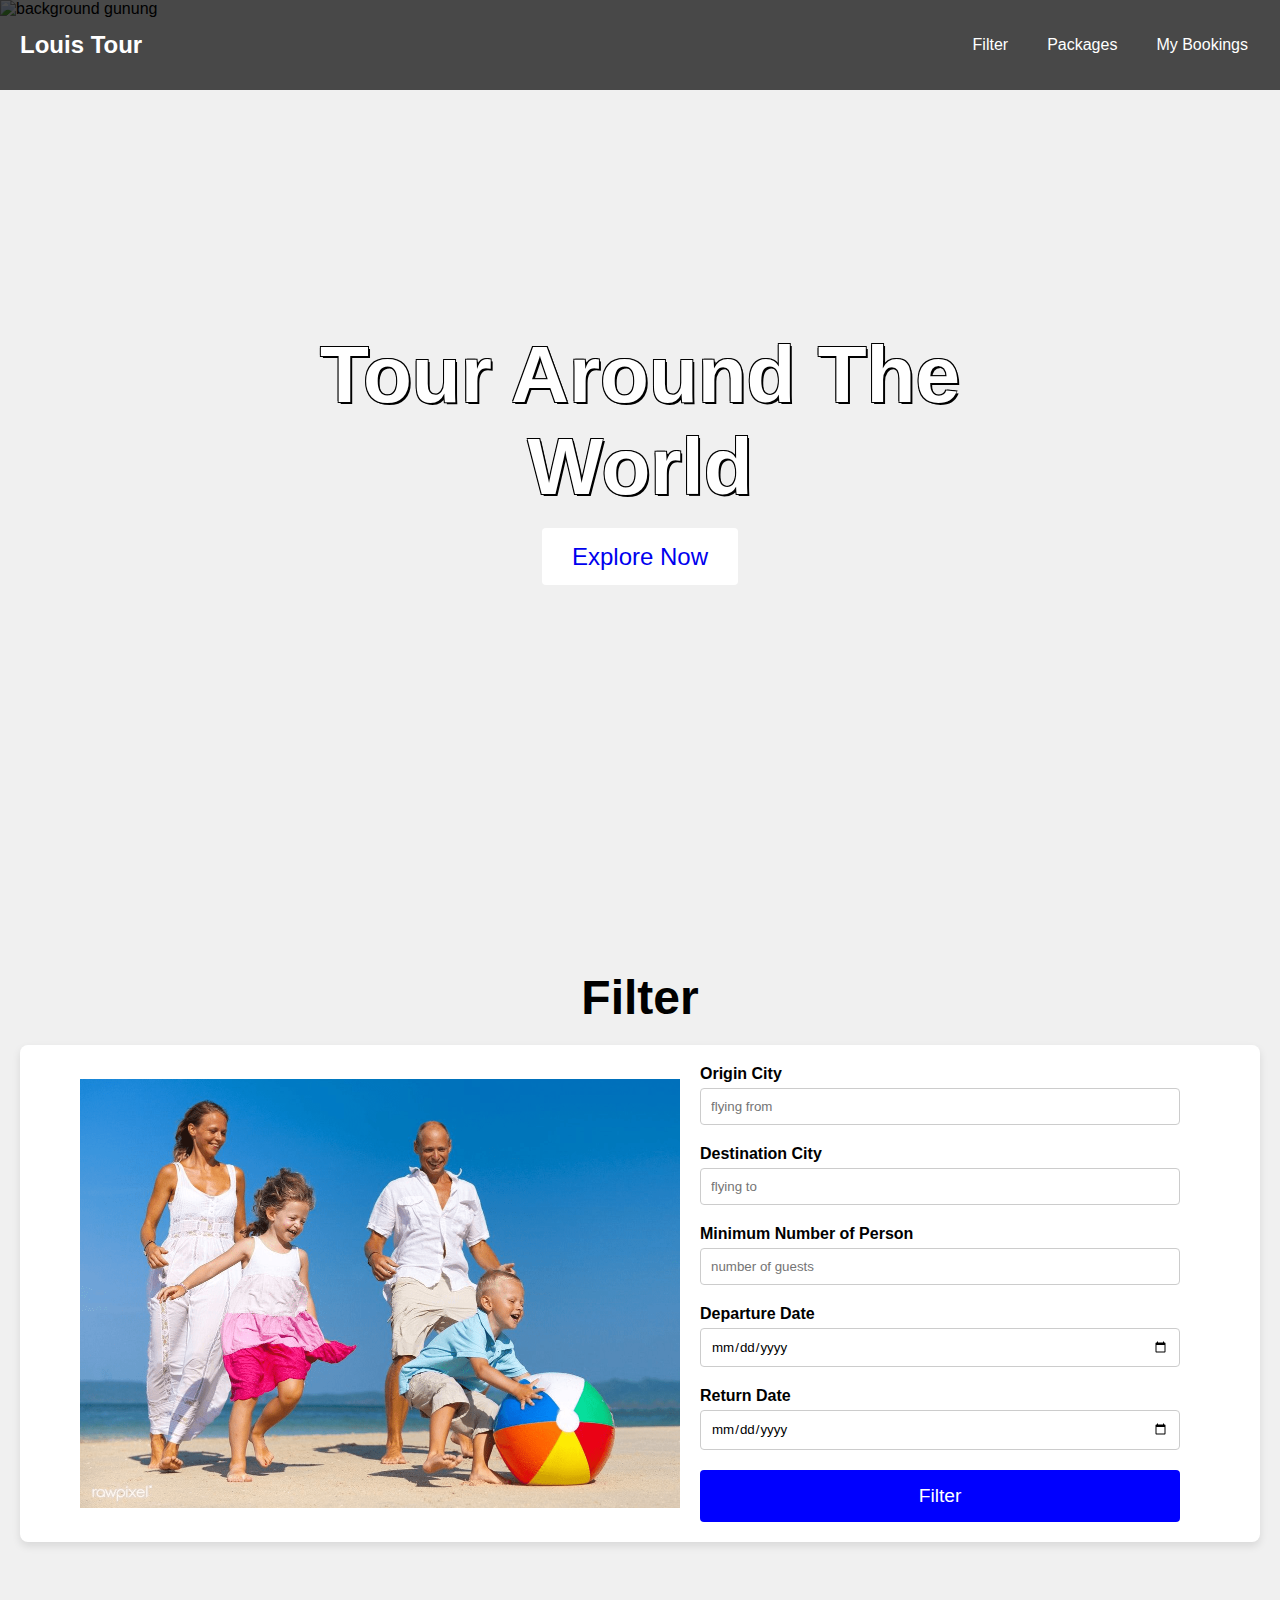
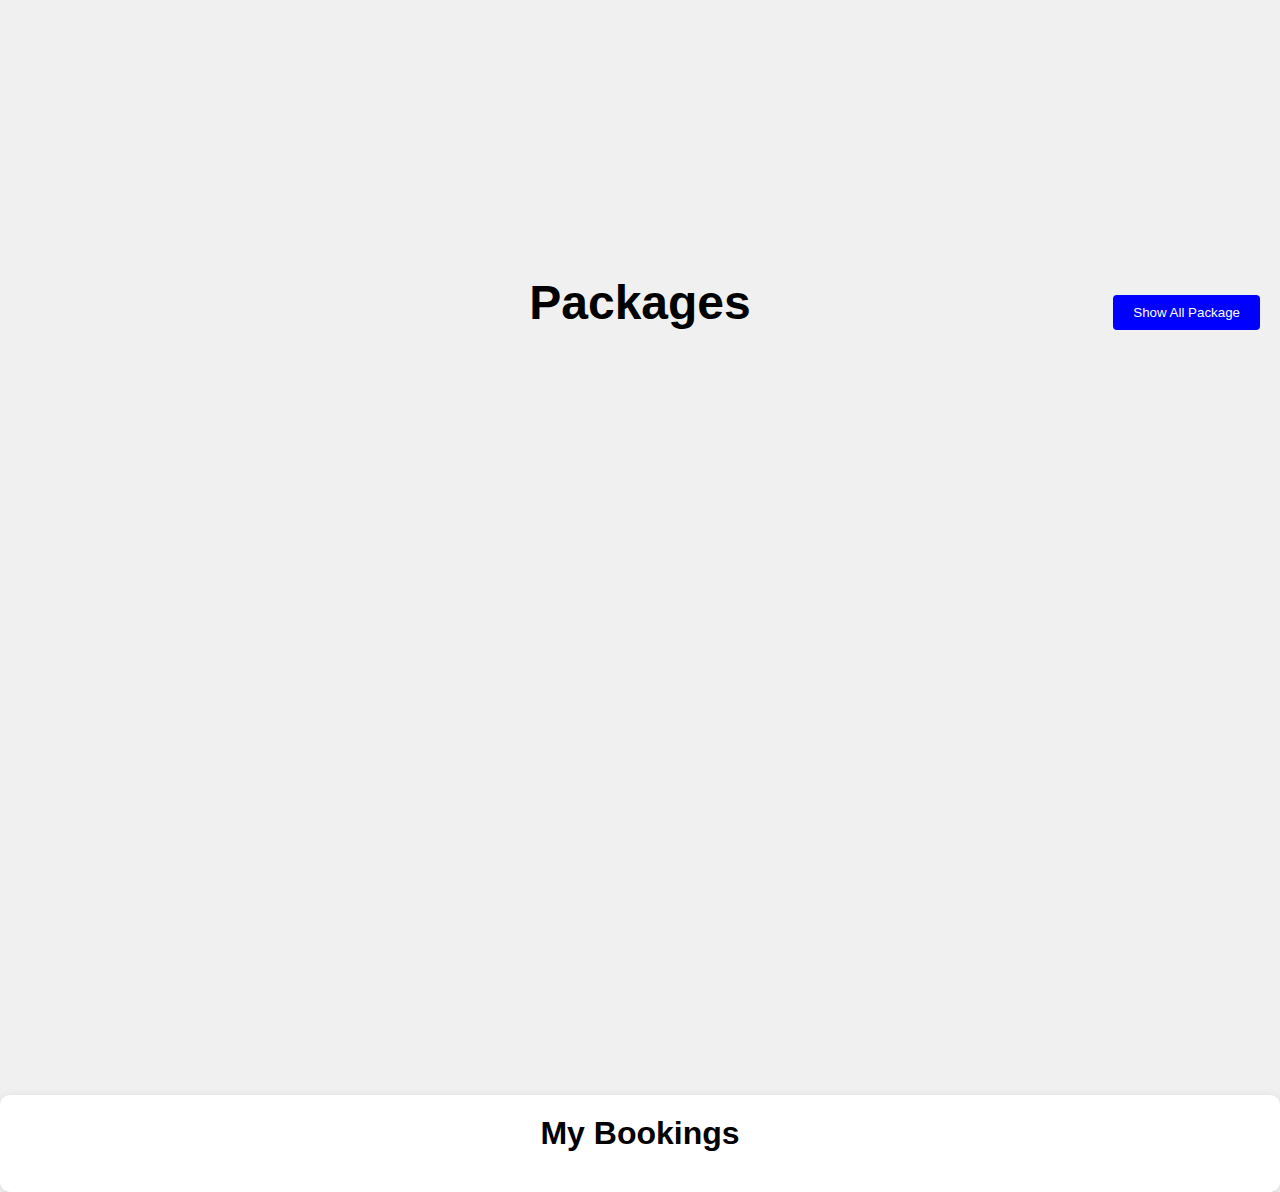
==== Travel_Agent_1/ui/index.html @ 5c3d0df0 "initial commit" ====
<!DOCTYPE html>
<html lang="en">

<head>
    <meta charset="UTF-8">
    <meta name="viewport" content="width=device-width, initial-scale=1.0">
    <title>Travel Agency</title>
    <link rel="stylesheet" href="style.css">
</head>

<body>
    <div class="container">
        <nav class="navbar">
            <div class="navbar-brand">Louis Tour</div>
            <ul class="navbar-menu">
                <li class="navbar-item"><a href="#explore">Filter</a></li>
                <li class="navbar-item"><a href="#package">Packages</a></li>
                <li class="navbar-item"><a href="#my-bookings">My Bookings</a></li>
                <!-- <li class="navbar-item profile">
                    <a href="#profile">Profile</a>
                    <ul class="dropdown-menu">
                        <li><a href="#profile">Profile</a></li>
                        <li><a href="#settings">Settings</a></li>
                        <li><a href="#logout">Logout</a></li>
                    </ul>
                </li> -->
            </ul>
        </nav>
        <img src="asset/R.png" alt="background gunung">
        <div class="centered-button">
            <h1 class="main-heading">Tour Around The World</h1>
            <a href="#explore" class="explore-button">Explore Now</a>
        </div>
    </div>
    <div id="explore" class="search-section">
        <h2 class="search-title">Filter</h2>
        <div class="card">
            <div class="search-content">
                <img src="asset/vacation.png" alt="vacation" class="search-image">
                <div class="search-form">
                    <form action="#package" method="get">
                        <label for="from">Origin City</label>
                        <input required type="text" id="from" name="from" placeholder="flying from">
                        <label for="to">Destination City</label>
                        <input required type="text" id="to" name="to" placeholder="flying to">
                        <label for="guests">Minimum Number of Person</label>
                        <input required type="number" min="1" id="guests" name="guests" placeholder="number of guests">
                        <label for="arrival">Departure Date</label>
                        <input required type="date" id="arrival" name="arrival">
                        <label for="leaving">Return Date</label>
                        <input required type="date" id="leaving" name="leaving">
                        <button type="submit" id="filterButton">Filter</button>
                    </form>
                </div>
            </div>
        </div>
    </div>
    <div class="package-header">
        <div></div>
        <h2 class="search-package" id="package">Packages</h2>
        <a href="index.html#package"><button class="show-all-package-button">Show All Package</button></a>
    </div>


    <div class="cardd-container">

    </div>

    <div id="package-modal" class="modal">
        <div class="modal-content">
            <span class="close-button">&times;</span>
            <h2>Package Details</h2>
            <div id="day-details">

            </div>
            <br>
            <button id="prev-day" class="carousel-button"><</button>
            <button id="next-day" class="carousel-button">></button>
            <button class="buy-button-modal">Buy</button>

        </div>
    </div>

    <div class="container-booking" id="my-bookings">
        <h1>My Bookings</h1>
        <div class="bookings"></div>
    </div>  
    </div>

    <script src="https://cdn.jsdelivr.net/npm/sweetalert2@11"></script>
    <script src="script.js"></script>
</body>

</html>
---- Travel_Agent_1/ui/style.css ----
* {
    padding: 0;
    margin: 0;
    box-sizing: border-box;
    font-family: sans-serif;
}

html, body {
    height: 100%;
    scroll-behavior: smooth;
}

body {
    background-color: #f0f0f0;
}

.container, .search-section {
    position: relative;
    width: 100%;
    height: 100vh; 
}

.container img {
    width: 100%;
    height: 100%;
    object-fit: cover;
}

.navbar {
    position: absolute;
    top: 0;
    left: 0;
    width: 100%;
    height: 10%;
    display: flex;
    justify-content: space-between;
    align-items: center;
    background-color: rgba(0, 0, 0, 0.7);
    padding: 10px 20px;
    color: white;
    z-index: 10;
}

.navbar-brand {
    font-size: 1.5em;
    font-weight: bold;
}

.navbar-menu {
    list-style: none;
    display: flex;
    gap: 15px;
}

.navbar-item {
    position: relative;
}

.navbar-item a {
    color: white;
    text-decoration: none;
    padding: 8px 12px;
    transition: background-color 0.3s;
}

.navbar-item a:hover {
    background-color: rgba(255, 255, 255, 0.2);
    border-radius: 4px;
}

.profile .dropdown-menu {
    display: none;
    position: absolute;
    top: 100%;
    right: 0;
    background-color: rgba(0, 0, 0, 0.8);
    list-style: none;
    padding: 10px;
    border-radius: 4px;
}

.profile:hover .dropdown-menu {
    display: block;
}

.dropdown-menu li {
    padding: 8px 12px;
}

.dropdown-menu li a {
    color: white;
    text-decoration: none;
    display: block;
}

.dropdown-menu li a:hover {
    background-color: rgba(255, 255, 255, 0.2);
    border-radius: 4px;
}

.main-heading {
    font-size: 5em;
    color: white;
    margin-bottom: 30px;
    text-shadow: -1px -1px 0 #000, 1px -1px 0 #000, -1px 1px 0 #000, 2px 2px 0 #000;
}

.centered-button {
    position: absolute;
    top: 50%;
    left: 50%;
    transform: translate(-50%, -50%);
    text-align: center;
    z-index: 5;
}

.explore-button {
    background-color: #fff;
    padding: 15px 30px;
    font-size: 1.5em;
    text-decoration: none;
    border-radius: 4px;
    transition: background-color 0.3s, color 0.3s;
}

.explore-button:hover {
    background-color: blue;
    color: white;
}

.card {
    background-color: #fff;
    border-radius: 8px;
    box-shadow: 0 4px 8px rgba(0, 0, 0, 0.1);
    padding: 20px;
    margin-top: 20px;
}

.search-section {
    display: flex;
    flex-direction: column;
    align-items: center;
    text-align: center;
    padding: 20px;
}

.search-title {
    margin-top: 50px;
    font-size: 3em;
}

.search-content {
    display: flex;
    justify-content: center;
    align-items: center;
    gap: 20px;
    flex-wrap: wrap;
    max-width: 1200px;
    margin: auto;
}

.search-image {
    width: 50%; 
    height: auto;
}

.search-form {
    text-align: left;
    max-width: 500px;
    width: 100%;
}

.search-form h2 {
    margin-bottom: 20px;
    font-size: 2em;
}

.search-form label {
    display: block;
    margin-bottom: 5px;
    font-weight: bold;
}

.search-form input {
    width: calc(100% - 20px);
    padding: 10px;
    margin-bottom: 20px;
    border: 1px solid #ccc;
    border-radius: 4px;
}

.search-form button {
    width: 96%;
    padding: 15px;
    background-color: blue;
    color: #fff;
    border: none;
    border-radius: 4px;
    font-size: 1.2em;
    cursor: pointer;
    transition: background-color 0.3s;
}

.search-form button:hover {
    background-color: blueviolet;
}

.search-package {
    margin-top: 75px;
    font-size: 3em;
    text-align: center;
}

.cardd-container {
    display: flex;
    justify-content: center;
    flex-wrap: wrap;
    min-height: 85vh;
    gap: 20px;
}

.no-result-filter {
    display: flex;
    justify-content: center;
    align-items: center;
    /* flex-wrap: wrap; */
    min-height: 85vh;
    font-size: 50px;
    text-align: center;
    flex-direction: column;
}

.package-header {
    display: grid;
    grid-template-columns: 1fr 1fr 1fr;
    justify-content: center;
    align-items: end;
}

.package-header a {
    display: flex;
    justify-content: end;
    margin-right: 20px;
}

.package-card {
    background-color: #fff;
    border-radius: 8px;
    box-shadow: 0 4px 8px rgba(0, 0, 0, 0.1);
    width: 300px;
    text-align: center;
    margin-top: 20px;
    margin-bottom: 80px;
}

.package-card img {
    width: 100%;
    height: 200px;
    object-fit: fill;
    border-radius: 4px;
}

.package-details {
    padding: 10px;
}

.package-details h3 {
    margin-bottom: 10px;
    font-size: 1.5em;
}

.package-details p {
    margin-bottom: 10px;
    font-size: 1em;
}

.detail-button {
    padding: 10px 20px;
    background-color: blue;
    color: #fff;
    border: none;
    border-radius: 4px;
    cursor: pointer;
    transition: background-color 0.3s;
}

.detail-button:hover {
    background-color: blueviolet;
}

.show-all-package-button {
    padding: 10px 20px;
    background-color: blue;
    color: #fff;
    border: none;
    border-radius: 4px;
    cursor: pointer;
    transition: background-color 0.3s;
}



.show-all-package-button:hover {
    background-color: blueviolet;
}

.buy-button {
    padding: 10px 20px;
    background-color: blue;
    color: #fff;
    border: none;
    border-radius: 4px;
    cursor: pointer;
    transition: background-color 0.3s;
}

.buy-button:hover {
    background-color: blueviolet;
}

.buttons{
    justify-content: space-between;
    margin-left: 50px;
    margin-right: 50px;
    display: flex;
}

.modal {
    display: none;
    position: fixed;
    z-index: 1000;
    left: 0;
    top: 0;
    width: 100%;
    height: 100%;
    overflow: auto;
    background-color: rgba(0, 0, 0, 0.5);
    padding-top: 60px;
}

.modal-content {
    background-color: #fefefe;
    margin: 5% auto;
    padding: 20px;
    border: 1px solid #888;
    width: 80%;
    max-width: 800px;
    border-radius: 8px;
    position: relative;
}

.close-button {
    color: #aaa;
    float: right;
    font-size: 28px;
    font-weight: bold;
}

.close-button:hover,
.close-button:focus {
    color: #000;
    text-decoration: none;
    cursor: pointer;
}

.carousel-button {
    padding: 10px 20px;
    background-color: blue;
    color: #fff;
    border: none;
    border-radius: 4px;
    cursor: pointer;
    transition: background-color 0.3s;
    margin-right: 10px;
}

.carousel-button:hover {
    background-color: blueviolet;
}

.buy-button-modal {
    padding: 10px 20px;
    background-color: blue;
    color: #fff;
    border: none;
    border-radius: 4px;
    cursor: pointer;
    transition: background-color 0.3s;
    margin-right: 10px;
}

.buy-button-modal:hover {
    background-color: blueviolet;
}

.container-booking {
    background-color: #fff;
    padding: 20px;
    border-radius: 10px;
    box-shadow: 0 2px 10px rgba(0, 0, 0, 0.1);
    width: 100%;
    text-align: center;
}

.booking-details h1{
    display: flex;
    justify-content: center;
    text-align: center;
}


h1 {
    margin-bottom: 20px;
}

.container-booking h1{
    display: flex;
    justify-content: center;
   
}


.bookings {
    display: flex;
    flex-direction: column;
    gap: 15px;
}

.booking-item {
    background-color: #fafafa;
    padding: 15px;
    border-radius: 8px;
    display: flex;
    justify-content: space-between;
    align-items: center;
    border: 1px solid #ddd;
}

.booking-details {
    text-align: left;
}

.booking-details p {
    margin: 5px 0;
}

.booking-actions {
    display: flex;
    gap: 10px;
}

.btn {
    padding: 8px 12px;
    border: none;
    border-radius: 5px;
    cursor: pointer;
    transition: background-color 0.3s ease;
}

.btn-edit {
    background-color: #4caf50;
    color: white;
}

.btn-edit:hover {
    background-color: #45a049;
}


.modal {
    display: none;
    position: fixed;
    z-index: 1;
    left: 0;
    top: 0;
    width: 100%;
    height: 100%;
    overflow: auto;
    background-color: rgba(0, 0, 0, 0.5);
    justify-content: center;
    align-items: center;
}

.modal-content {
    background-color: #fff;
    margin: auto;
    padding: 20px;
    border: 1px solid #888;
    width: 80%;
    max-width: 500px;
    border-radius: 10px;
    position: relative;
}

.close-btn {
    color: #aaa;
    float: right;
    font-size: 28px;
    font-weight: bold;
    cursor: pointer;
}

.close-btn:hover,
.close-btn:focus {
    color: #000;
    text-decoration: none;
    cursor: pointer;
}
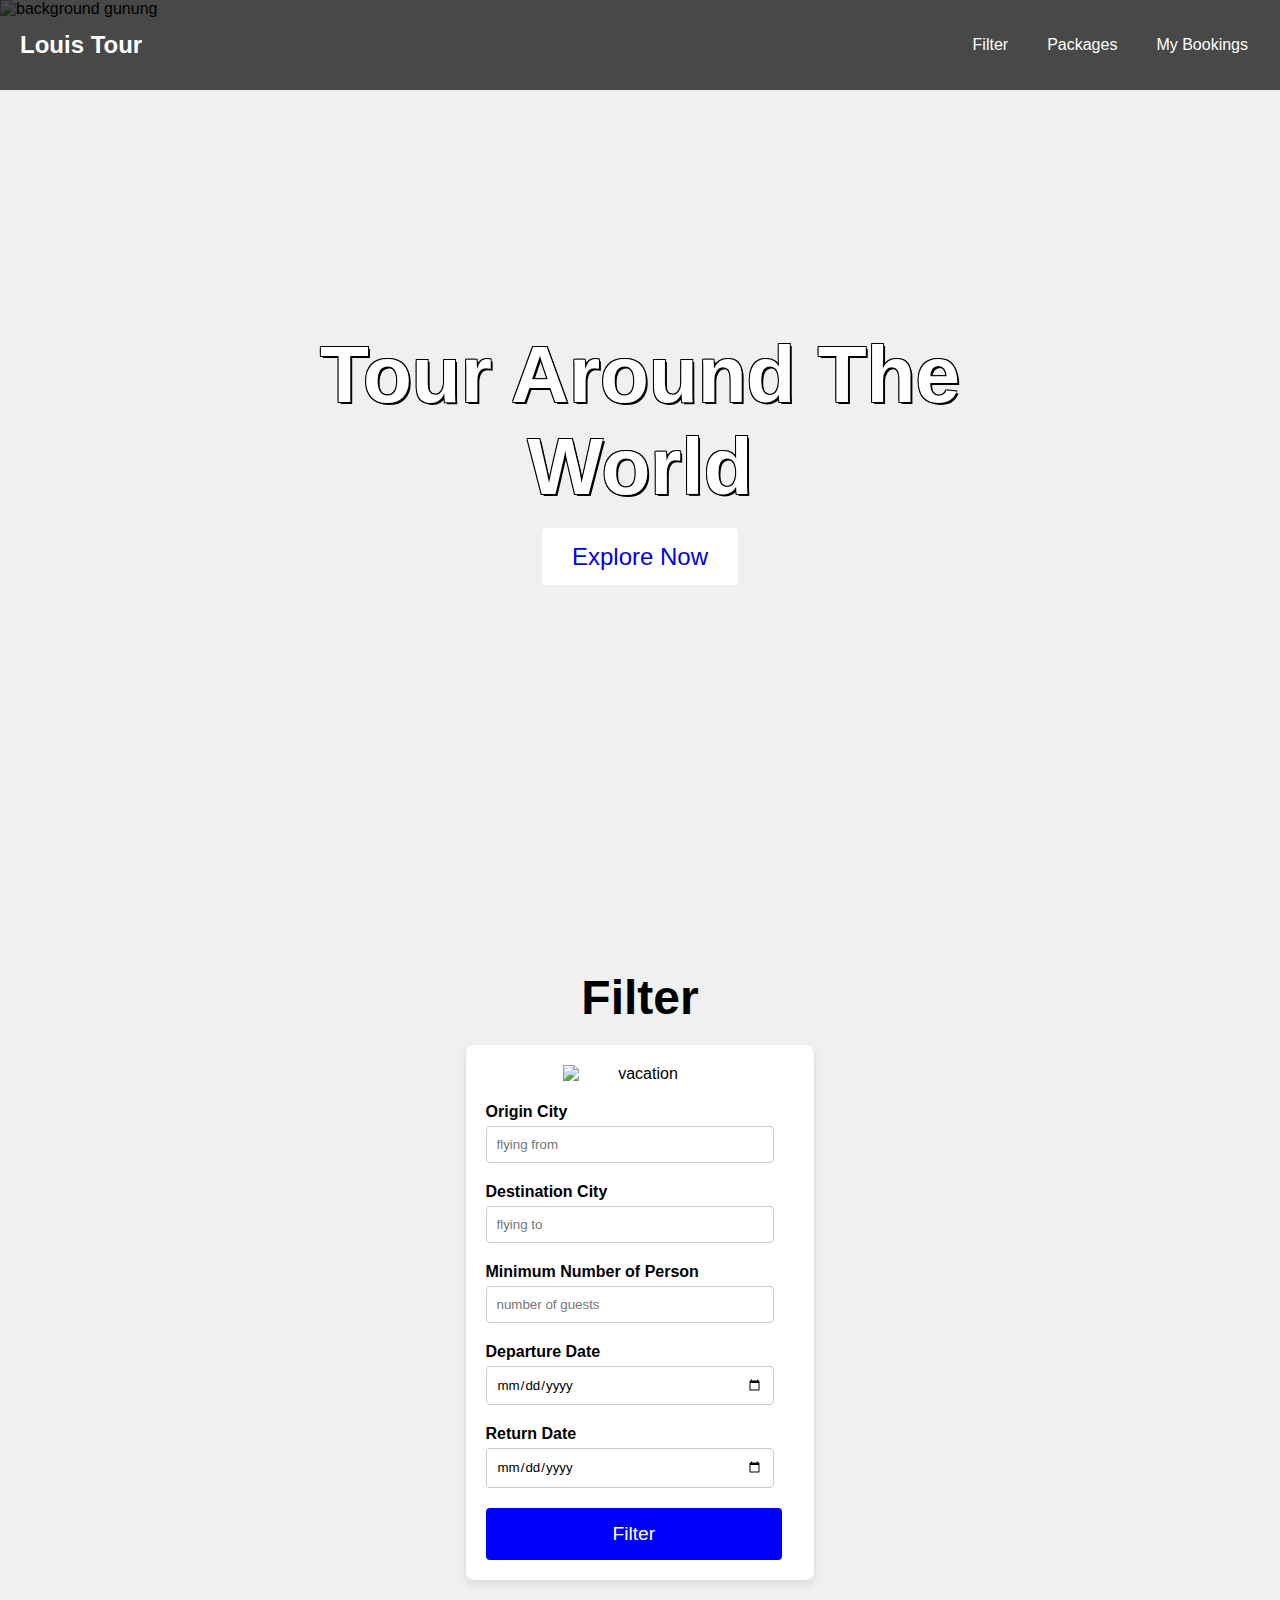
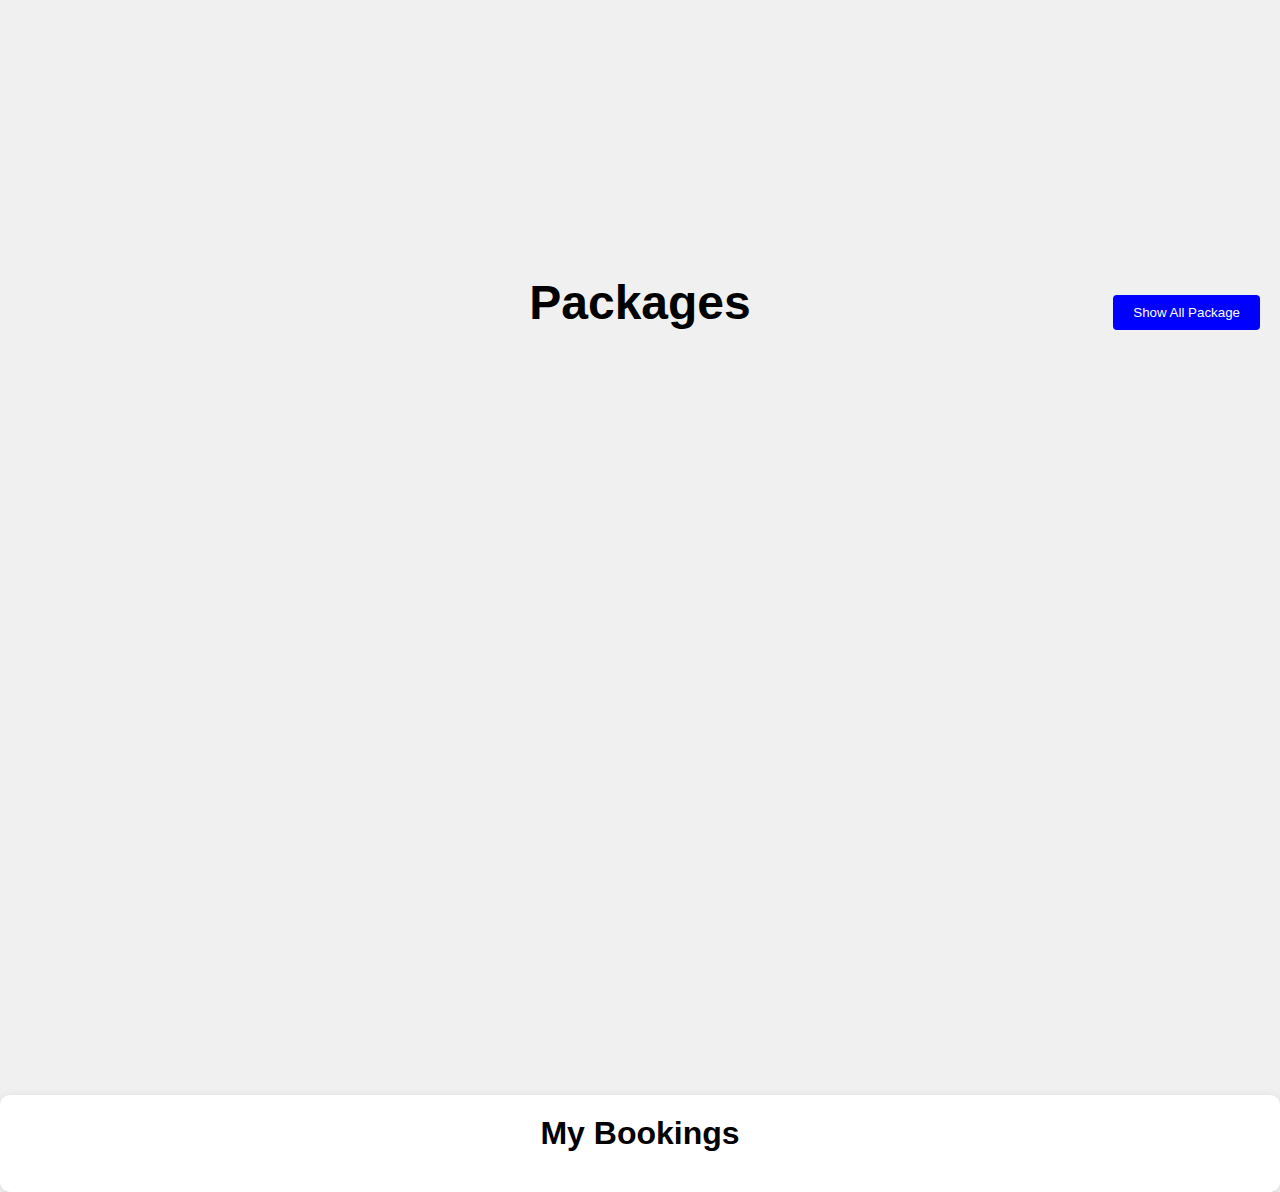
==== commit 79df6399: "Travel Agent Done" ====
--- a/Travel_Agent_1/ui/index.html
+++ b/Travel_Agent_1/ui/index.html
@@ -26,7 +26,7 @@
                 </li> -->
             </ul>
         </nav>
-        <img src="asset/R.png" alt="background gunung">
+        <img src="https://travelagentimages.s3.amazonaws.com/R.png" alt="background gunung">
         <div class="centered-button">
             <h1 class="main-heading">Tour Around The World</h1>
             <a href="#explore" class="explore-button">Explore Now</a>
@@ -36,7 +36,7 @@
         <h2 class="search-title">Filter</h2>
         <div class="card">
             <div class="search-content">
-                <img src="asset/vacation.png" alt="vacation" class="search-image">
+                <img src="https://travelagentimages.s3.amazonaws.com/vacation.png" alt="vacation" class="search-image">
                 <div class="search-form">
                     <form action="#package" method="get">
                         <label for="from">Origin City</label>
